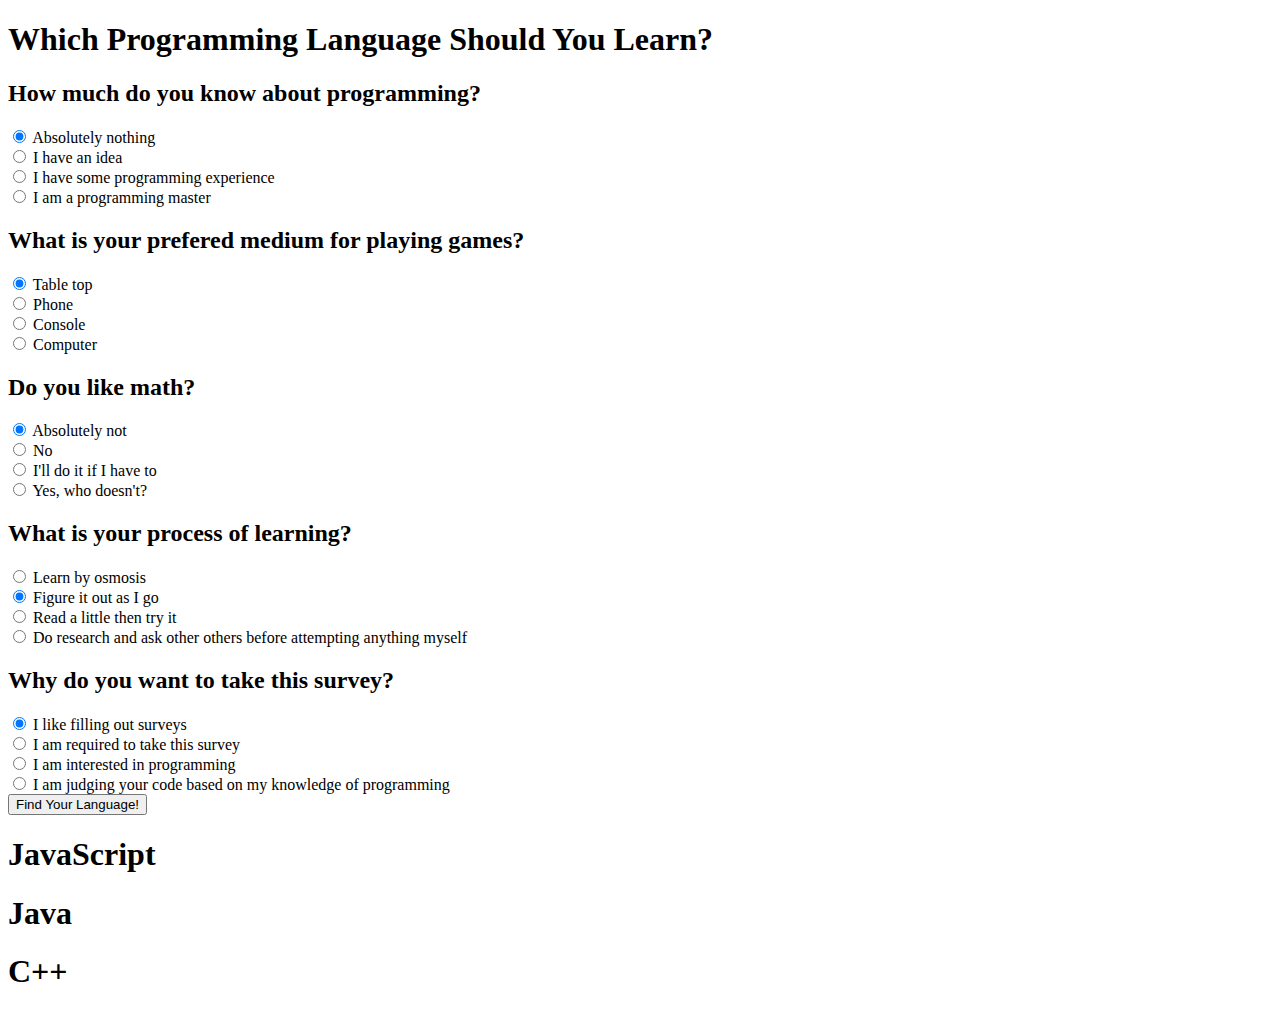
==== index.html @ 70e94c6e "write the README and populate index with a form" ====
<!DOCTYPE html>
<html>
  <head>
    <link rel="stylesheet" href="css/styles.css" type="text/css">
    <script src="js/jquery-3.4.1.js"></script>
    <script src="js/scripts.js"></script>
    <title>Language Selector</title>
  </head>
  <body>
    <h1>Which Programming Language Should You Learn?</h1>
    <form class="form">
      <div class="survey">
        <h2>How much do you know about programming?</h2>
        <input type="radio" name="question1" value="1" checked>
        <label for="question1">Absolutely nothing</label><br>
        <input type="radio" name="question1" value="2">
        <label for="question1">I have an idea</label><br>
        <input type="radio" name="question1" value="3">
        <label for="question1">I have some programming experience</label><br>
        <input type="radio" name="question1" value="4">
        <label for="question1">I am a programming master</label><br>
      </div>
      <div class="survey">
        <h2>What is your prefered medium for playing games?</h2>
        <input type="radio" name="question2" value="1" checked>
        <label for="question2">Table top</label><br>
        <input type="radio" name="question2" value="2">
        <label for="question2">Phone</label><br>
        <input type="radio" name="question2" value="3">
        <label for="question2">Console</label><br>
        <input type="radio" name="question2" value="4">
        <label for="question2">Computer</label><br>
      </div>
      <div class="survey">
        <h2>Do you like math?</h2>
        <input type="radio" name="question3" value="1" checked>
        <label for="question3">Absolutely not</label><br>
        <input type="radio" name="question3" value="2">
        <label for="question3">No</label><br>
        <input type="radio" name="question3" value="3">
        <label for="question3">I'll do it if I have to</label><br>
        <input type="radio" name="question3" value="4">
        <label for="question3">Yes, who doesn't?</label><br>
      </div>
      <div class="survey">
        <h2>What is your process of learning?</h2>
        <input type="radio" name="question4" value="1">
        <label for="question4">Learn by osmosis</label><br>
        <input type="radio" name="question4" value="2" checked>
        <label for="question4">Figure it out as I go</label><br>
        <input type="radio" name="question4" value="3">
        <label for="question4">Read a little then try it</label><br>
        <input type="radio" name="question4" value="4">
        <label for="question4">Do research and ask other others before attempting anything myself</label><br>
      </div>
      <div class="survey">
        <h2>Why do you want to take this survey?</h2>
        <input type="radio" name="question5" value="1" checked>
        <label for="question5">I like filling out surveys</label><br>
        <input type="radio" name="question5" value="2">
        <label for="question5">I am required to take this survey</label><br>
        <input type="radio" name="question5" value="3">
        <label for="question5">I am interested in programming</label><br>
        <input type="radio" name="question5" value="4">
        <label for="question5">I am judging your code based on my knowledge of programming</label><br>
      </div>
      <button type="submit" id="button">Find Your Language!</button>
    </form>
    <div class="answer">
      <h1 id="javascript">JavaScript</h1>
      <h1 id="java">Java</h1>
      <h1 id="cPlusPlus">C++</h1>
    </div>
  </body>
</html>
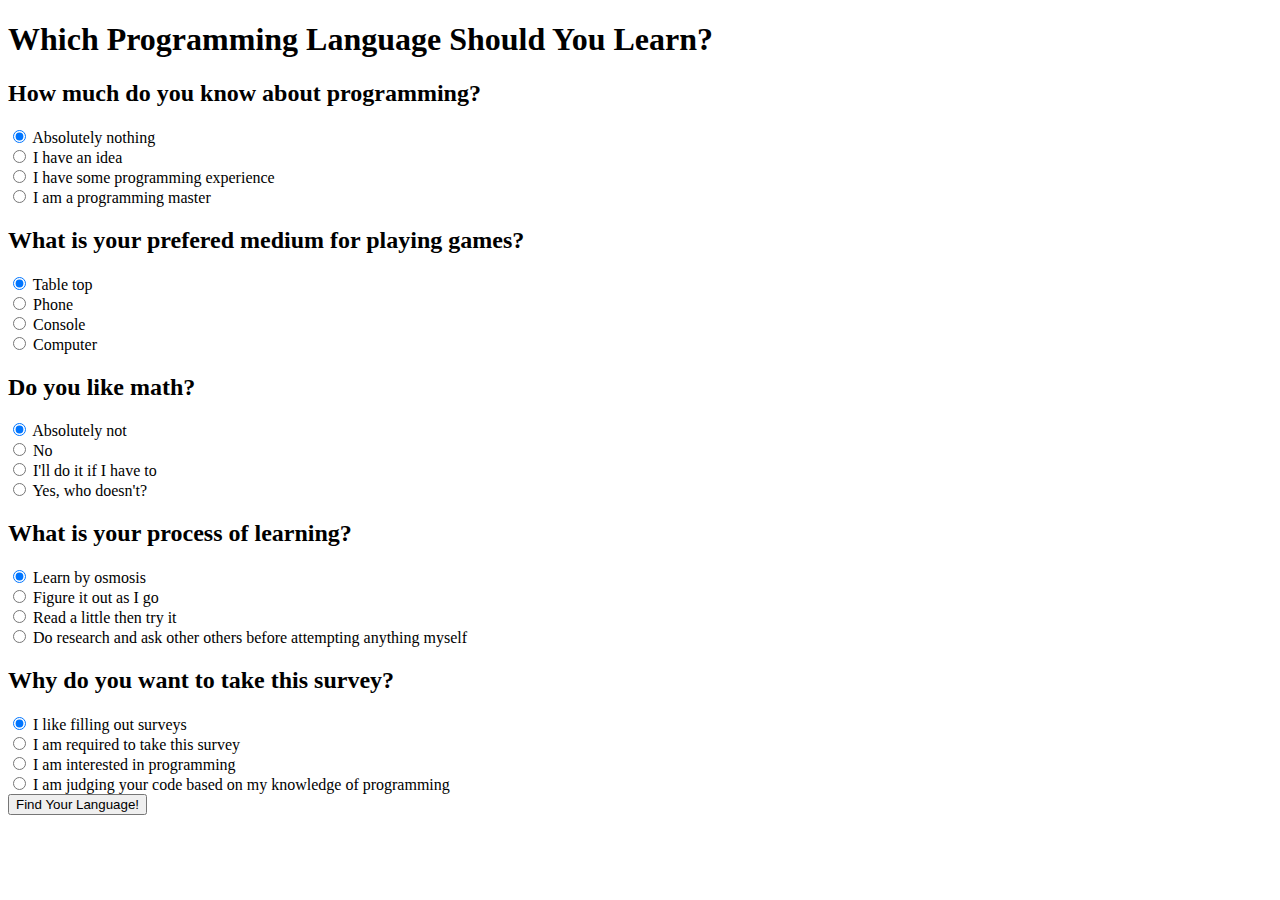
==== commit 865acc06: "add working javascript and css code as well as fix some errors in index." ====
--- a/index.html
+++ b/index.html
@@ -44,9 +44,9 @@
       </div>
       <div class="survey">
         <h2>What is your process of learning?</h2>
-        <input type="radio" name="question4" value="1">
+        <input type="radio" name="question4" value="1" checked>
         <label for="question4">Learn by osmosis</label><br>
-        <input type="radio" name="question4" value="2" checked>
+        <input type="radio" name="question4" value="2">
         <label for="question4">Figure it out as I go</label><br>
         <input type="radio" name="question4" value="3">
         <label for="question4">Read a little then try it</label><br>
@@ -67,9 +67,10 @@
       <button type="submit" id="button">Find Your Language!</button>
     </form>
     <div class="answer">
-      <h1 id="javascript">JavaScript</h1>
-      <h1 id="java">Java</h1>
-      <h1 id="cPlusPlus">C++</h1>
+      <h1 class="hidden" id="reject">Programming might not be right for you.</h1>
+      <h1 class="hidden" id="javascript">JavaScript</h1>
+      <h1 class="hidden" id="java">Java</h1>
+      <h1 class="hidden" id="cPlusPlus">C++</h1>
     </div>
   </body>
 </html>
--- a/css/styles.css
+++ b/css/styles.css
@@ -0,0 +1,3 @@
+.hidden {
+  display: none;
+}
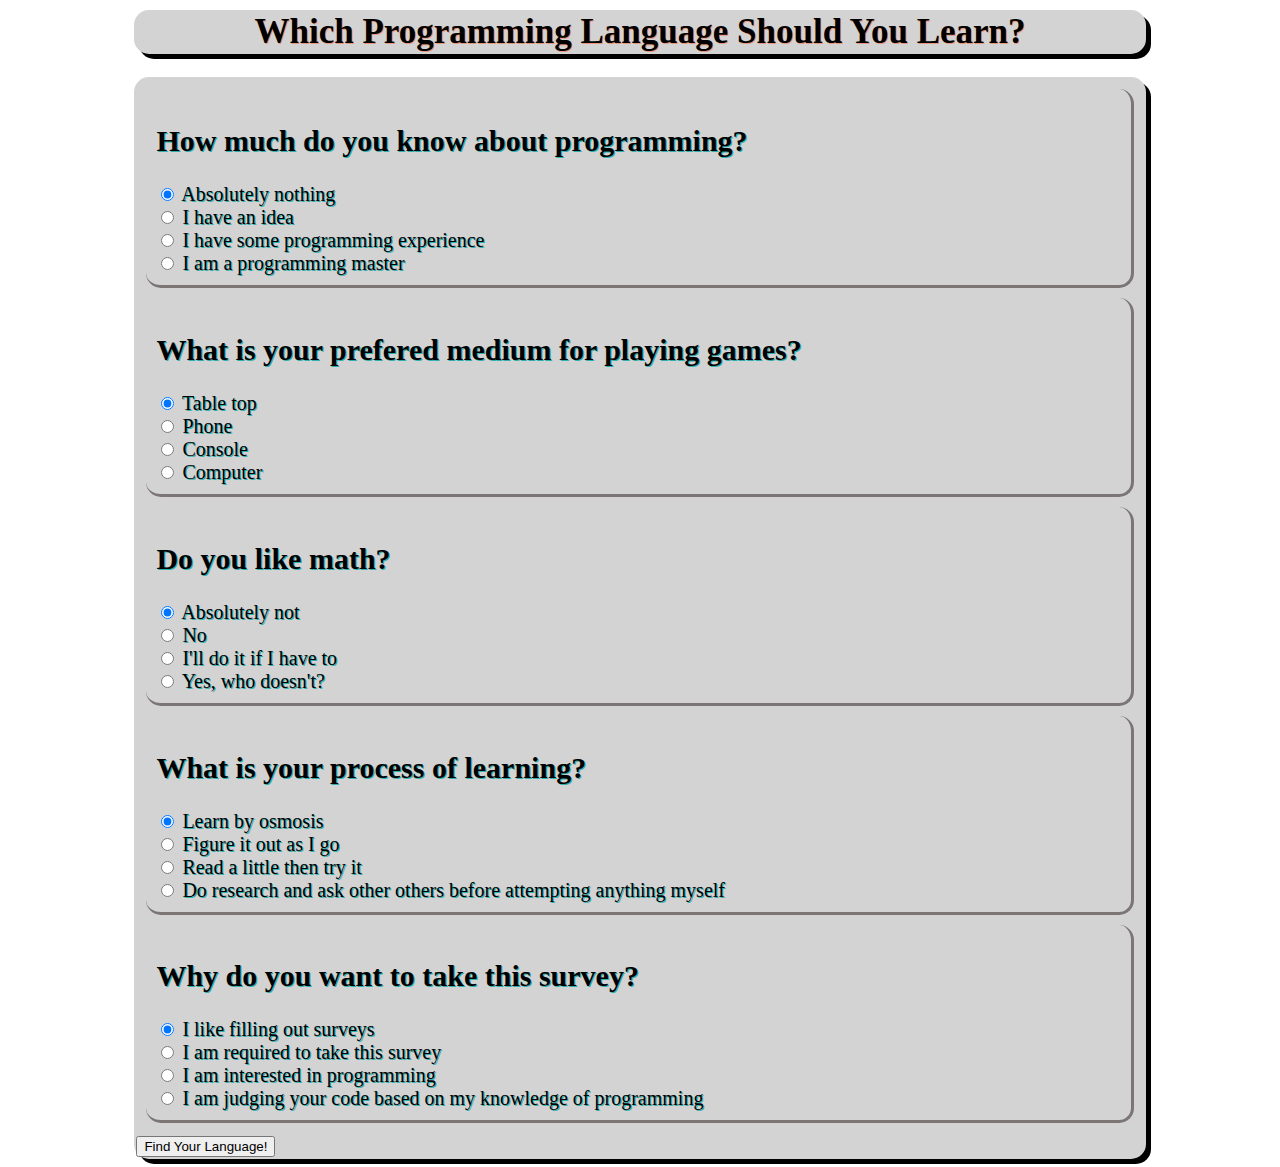
==== commit be7ea9d6: "modify index, css, and javascript to help with styling." ====
--- a/index.html
+++ b/index.html
@@ -1,14 +1,15 @@
 <!DOCTYPE html>
 <html>
-  <head>
-    <link rel="stylesheet" href="css/styles.css" type="text/css">
-    <script src="js/jquery-3.4.1.js"></script>
-    <script src="js/scripts.js"></script>
-    <title>Language Selector</title>
-  </head>
-  <body>
-    <h1>Which Programming Language Should You Learn?</h1>
-    <form class="form">
+<head>
+  <link rel="stylesheet" href="css/styles.css" type="text/css">
+  <script src="js/jquery-3.4.1.js"></script>
+  <script src="js/scripts.js"></script>
+  <title>Language Selector</title>
+</head>
+<body>
+  <div class="container">
+    <h1 class="contentBox">Which Programming Language Should You Learn?</h1>
+    <form class="form contentBox">
       <div class="survey">
         <h2>How much do you know about programming?</h2>
         <input type="radio" name="question1" value="1" checked>
@@ -66,11 +67,12 @@
       </div>
       <button type="submit" id="button">Find Your Language!</button>
     </form>
-    <div class="answer">
+    <div class="contentBox hidden">
       <h1 class="hidden" id="reject">Programming might not be right for you.</h1>
       <h1 class="hidden" id="javascript">JavaScript</h1>
       <h1 class="hidden" id="java">Java</h1>
       <h1 class="hidden" id="cPlusPlus">C++</h1>
     </div>
-  </body>
+  </div>
+</body>
 </html>
--- a/css/styles.css
+++ b/css/styles.css
@@ -1,3 +1,40 @@
+body {
+}
+
+.container {
+  margin-left: auto;
+  margin-right: auto;
+  max-width: 1200px;
+  padding-left: 10%;
+  padding-right: 10%;
+}
+
+.contentBox {
+  background-color: lightgrey;
+  border-radius: 15px;
+  box-shadow: 5px 5px black;
+  font-size: 20px;
+  margin-top: 10px;
+  padding: 2px;
+  text-shadow: 1px 1px #2fafaf;
+}
+
 .hidden {
   display: none;
 }
+
+.survey {
+  border-radius: 15px;
+  border-color: #272525;
+  border-style: inset;
+  border-top: none;
+  border-left: none;
+  margin: 10px;
+  padding: 10px;
+}
+
+h1.contentBox, h1 {
+  font-size: 35px;
+  text-align: center;
+  text-shadow: 1px 1px darksalmon;
+}
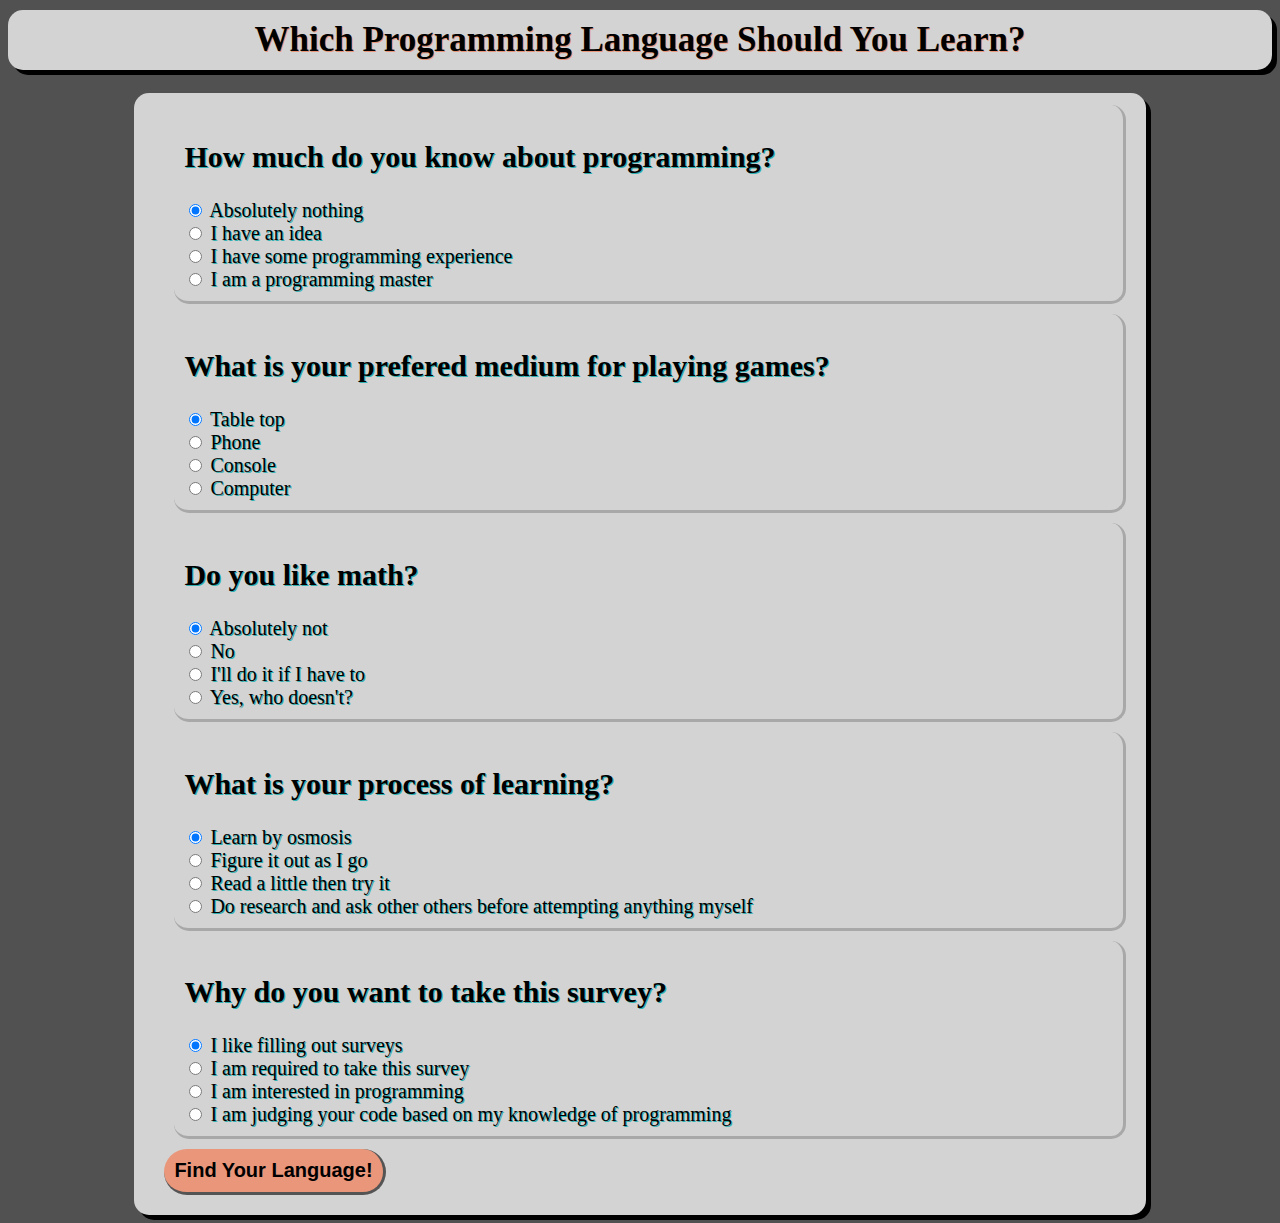
==== commit 11ccde2d: "change css and html to look more professional." ====
--- a/index.html
+++ b/index.html
@@ -7,8 +7,10 @@
   <title>Language Selector</title>
 </head>
 <body>
+  <div>
+    <h1 class="contentBox">Which Programming Language Should You Learn?</h1>
+  </div>
   <div class="container">
-    <h1 class="contentBox">Which Programming Language Should You Learn?</h1>
     <form class="form contentBox">
       <div class="survey">
         <h2>How much do you know about programming?</h2>
--- a/css/styles.css
+++ b/css/styles.css
@@ -1,4 +1,5 @@
 body {
+  background-color: #515151;
 }
 
 .container {
@@ -15,7 +16,7 @@
   box-shadow: 5px 5px black;
   font-size: 20px;
   margin-top: 10px;
-  padding: 2px;
+  padding: 2px 10px 20px 30px;
   text-shadow: 1px 1px #2fafaf;
 }
 
@@ -25,7 +26,7 @@
 
 .survey {
   border-radius: 15px;
-  border-color: #272525;
+  border-color: #a8a8a8;
   border-style: inset;
   border-top: none;
   border-left: none;
@@ -34,7 +35,21 @@
 }
 
 h1.contentBox, h1 {
+  background-color: lightgrey;
   font-size: 35px;
+  padding: 10px;
   text-align: center;
   text-shadow: 1px 1px darksalmon;
 }
+
+#button {
+  background-color: darksalmon;
+  border: 3px solid #a8a8a8;
+  border-radius: 50px;
+  border-style: outset;
+  border-top: none;
+  border-left: none;
+  font-size: 20px;
+  font-weight: bold;
+  padding:10px;
+}
